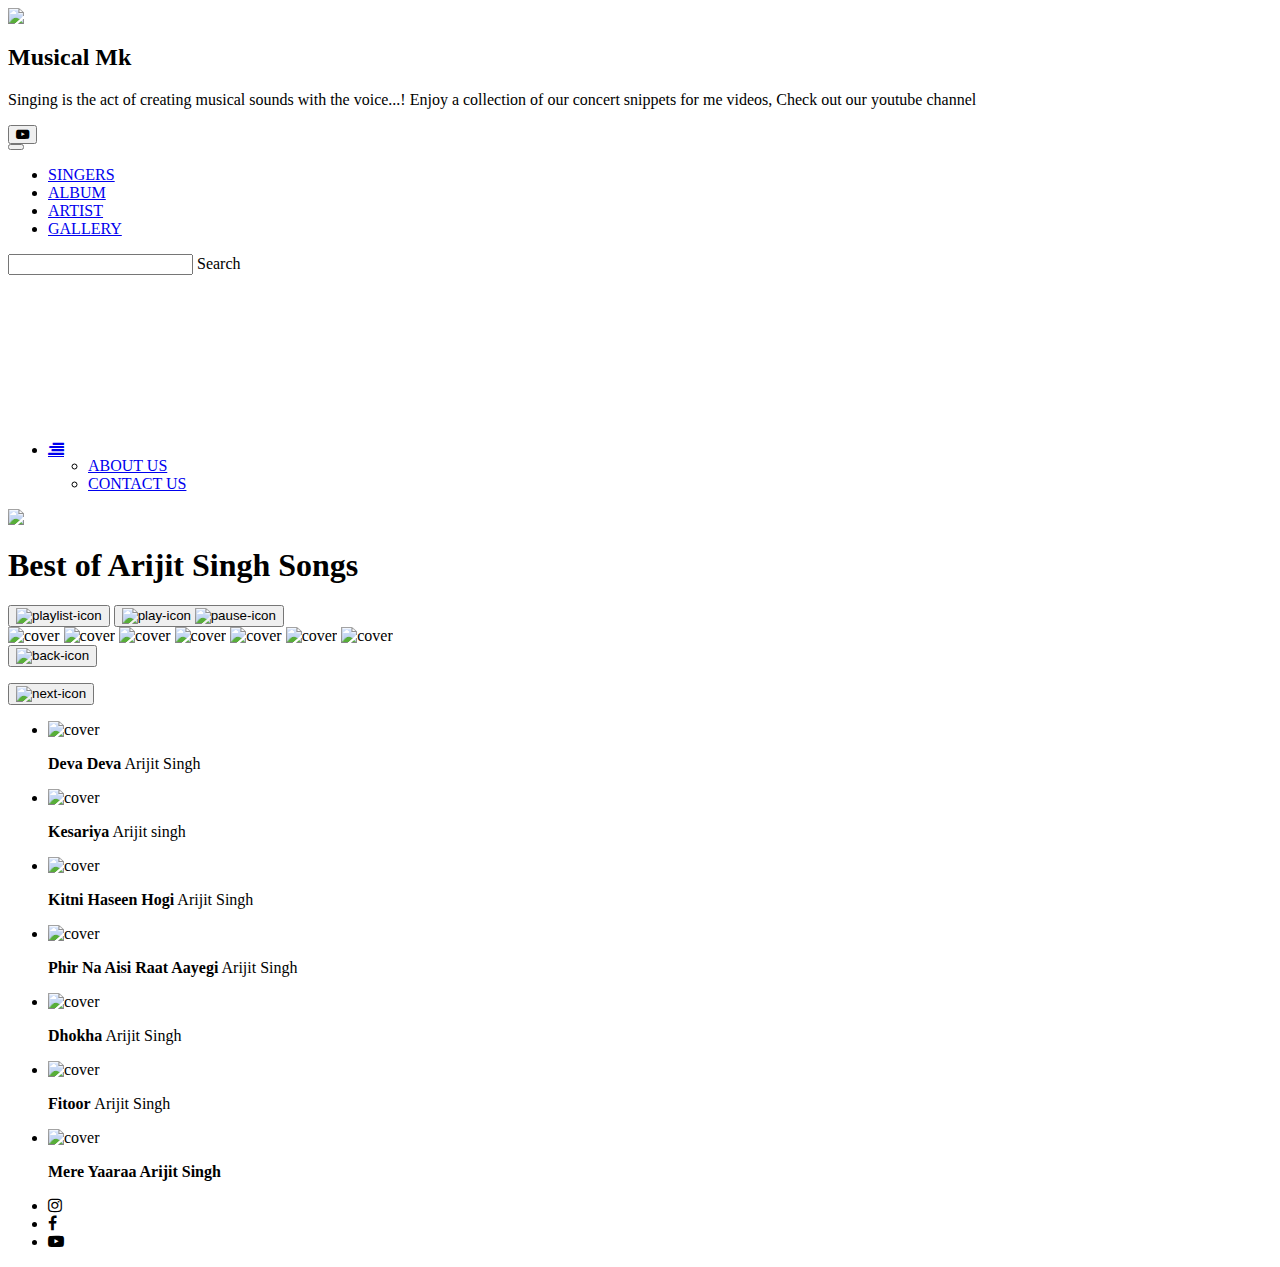
==== index.html @ b9d96738 "Add files via upload" ====
<html>
    <head>
        <title>Sing-Up</title>
    </head>

    <link href="https://cdn.jsdelivr.net/npm/bootstrap@5.0.2/dist/css/bootstrap.min.css" rel="stylesheet" integrity="sha384-EVSTQN3/azprG1Anm3QDgpJLIm9Nao0Yz1ztcQTwFspd3yD65VohhpuuCOmLASjC" crossorigin="anonymous" />
    <link rel="stylesheet" type="text/css" href="assets/css/style.css" />
    <link rel="stylesheet" href="https://cdnjs.cloudflare.com/ajax/libs/font-awesome/4.7.0/css/font-awesome.min.css" />

    <body class="loading_mode">


        <div id="loading" style="position: fixed; z-index: 999999;">
            <div id="loader" style="position: relative; background: #000;">

            
                <div class="loader">
                    <div class="bar1"></div>
                    <div class="bar2"></div>
                    <div class="bar3"></div>
                    <div class="bar4"></div>
                    <div class="bar5"></div>
                    <div class="bar6"></div>
                </div>
            </div>
        </div>

        <!-- navbar -->

        <div id="main-one">
            <div class="container-fluid">
                <div class="row">
                    <div id="left_side_banner">
                        <div class="row">
                            <div class="col-sm-12 col-md-12 col-lg-4 p-0">
                                <div id="logo">
                                
                                    <a href="Templates\aboutus.html"><img src="assets\media\logo3.png"></a>

                                    <h2>Musical Mk</h2>
                                    <p>Singing is the act of creating musical sounds with the voice...! Enjoy a collection of our concert snippets for me videos, Check out our youtube channel</p>
                                    <button type="button" id="socials" class="btn btn-warning"><i class="fa fa-youtube-play" aria-hidden="true"></i></button>
                                </div>
                            </div>

                            <div class="col-sm-12 col-md-12 col-lg-8 p-0">
                                <div class="right_bar">
                                    <nav class="navbar navbar-expand-lg navbar-light bg-light">
                                        <div class="container-fluid">
                                            <a class="navbar-brand" href="#"></a>
                                            <button
                                                class="navbar-toggler"
                                                type="button"
                                                data-bs-toggle="collapse"
                                                data-bs-target="#navbarSupportedContent"
                                                aria-controls="navbarSupportedContent"
                                                aria-expanded="false"
                                                aria-label="Toggle navigation"
                                            >
                                                <span class="navbar-toggler-icon"></span>
                                            </button>
                                            <div class="collapse navbar-collapse" id="navbarSupportedContent">
                                                <ul class="navbar-nav me-auto mb-2 mb-lg-0">
                                                    <li class="nav-item">
                                                        <a class="nav-link active" aria-current="page" href="#">SINGERS</a>
                                                    </li>
                                                    <li class="nav-item">
                                                        <a class="nav-link" href="#">ALBUM</a>
                                                    </li>
                                                    <li class="nav-item">
                                                        <a class="nav-link" href="#">ARTIST</a>
                                                    </li>
                                                       <li class="nav-item">
                                                        <a class="nav-link" href="..\Templates\gallery.html">GALLERY</a>
                                                    </li>
                                                </ul>

                                                <div id="Navbar_Search">
                                                    <svg style="display: none;">
                                                        <symbol id="magnify" viewBox="0 0 18 18" height="100%" width="100%">
                                                            <path
                                                                d="M12.5 11h-.8l-.3-.3c1-1.1 1.6-2.6 1.6-4.2C13 2.9 10.1 0          6.5 0S0 2.9 0 6.5 2.9 13 6.5 13c1.6 0 3.1-.6 4.2-1.6l.3.3v.8l5 5          1.5-1.5-5-5zm-6 0C4 11 2 9 2 6.5S4 2 6.5 2 11 4 11 6.5 9 11 6.5            11z"
                                                                fill="#fff"
                                                                fill-rule="evenodd"
                                                            />
                                                        </symbol>
                                                    </svg>

                                                    <div class="search-bar">
                                                        <input type="text" class="input" placeholder="&nbsp;" />
                                                        <span class="label">Search</span>
                                                        <span class="highlight"></span>
                                                        <div class="search-btn">
                                                            <svg class="icon icon-18">
                                                                <use xlink:href="#magnify"></use>
                                                            </svg>
                                                        </div>
                                                    </div>
                                                </div>

                                                <nav id="colorNav">
                                                    <ul>
                                                        <li class="green">
                                                            <a href="#" class="fa fa-align-right"></a>
                                                            <ul>
                                                                <li><a href="Templates\aboutus.html">ABOUT US</a></li>
                                                                <li><a href="Templates\contactus.html">CONTACT US</a></li>
                                                                <!--  <li><a href="#"></a></li> -->
                                                            </ul>
                                                        </li>
                                                    </ul>
                                                </nav>
                                            </div>
                                        </div>
                                    </nav>
                                </div>

                                <section class="sing_banner">
                                    <div class="container">
                                        <div class="row">
                                            <div class="banner_img_content">
                                                <div class="col-sm-12 col-lg-12 col-sm-6">
                                                    <div class="up_img">
                                                        <img src="assets\media\banner2.webp" />
                                                        <h1 id="singer_title">Best of Arijit Singh Songs</h1>
                                                    </div>
                                                </div>

                                                <div class="col-sm-12 col-lg-12 col-sm-6">
                                                    <div class="player">
                                                        <div class="player__header">
                                                            <div class="player__img player__img--absolute slider">
                                                                <button class="player__button player__button--absolute--nw playlist">
                                                                    <img src="http://physical-authority.surge.sh/imgs/icon/playlist.svg" alt="playlist-icon" />
                                                                </button>

                                                                <button class="player__button player__button--absolute--center play">
                                                                    <img src="http://physical-authority.surge.sh/imgs/icon/play.svg" alt="play-icon" />
                                                                    <img src="http://physical-authority.surge.sh/imgs/icon/pause.svg" alt="pause-icon" />
                                                                </button>

                                                                <div class="slider__content">
                                                                    <img class="img slider__img" src="https://www.pagalworld.pw/GpE34Kg9Gq/113639/150109-deva-deva-brahmastra-mp3-song-300.jpg" alt="cover" />
                                                                    <img class="img slider__img" src="https://img.wynk.in/unsafe/248x248/filters:no_upscale():format(webp)/http://s3-ap-south-1.amazonaws.com/wynk-music-cms/srch_sonymusic/music/A10301A0004860278F_20220717060457662/1658030708/srch_sonymusic_A10328E0010427685D.jpg" alt="cover" />
                                                                    <img class="img slider__img" src="https://www.pagalworld.pw/GpE34Kg9Gq/113664/149841-kitni-haseen-hogi-arijit-singh-mp3-song-300.jpg" alt="cover" />
                                                                    <img class="img slider__img" src="https://www.pagalworld.pw/GpE34Kg9Gq/113636/149819-phir-na-aisi-raat-aayegi-arijit-singh-mp3-song-300.jpg" alt="cover" />
                                                                    <img class="img slider__img" src="https://www.pagalworld.pw/GpE34Kg9Gq/113604/148774-dhokha-arijit-singh-mp3-song-300.jpg" alt="cover" />
                                                                    <img class="img slider__img" src="https://www.pagalworld.pw/GpE34Kg9Gq/113663/149901-fitoor-arijit-singh-mp3-song-300.jpg" alt="cover" />
                                                                    <img class="img slider__img" src="https://www.pagalworld.pw/GpE34Kg9Gq/113579/146243-mere-yaaraa-sooryavanshi-mp3-song-300.jpg" alt="cover" />
                                                                </div>
                                                            </div>

                                                            <div class="player__controls">
                                                                <button class="player__button back">
                                                                    <img class="img" src="http://physical-authority.surge.sh/imgs/icon/back.svg" alt="back-icon" />
                                                                </button>

                                                                <p class="player__context slider__context">
                                                                    <strong class="slider__name"></strong>
                                                                    <span class="player__title slider__title"></span>
                                                                </p>

                                                                <button class="player__button next">
                                                                    <img class="img" src="http://physical-authority.surge.sh/imgs/icon/next.svg" alt="next-icon" />
                                                                </button>

                                                                <div class="progres">
                                                                    <div class="progres__filled"></div>
                                                                </div>
                                                            </div>
                                                        </div>

                                                        <ul class="player__playlist list">
                                                            <li class="player__song">
                                                                <img class="player__img img" src="https://www.pagalworld.pw/GpE34Kg9Gq/113639/150109-deva-deva-brahmastra-mp3-song-300.jpg" alt="cover" />

                                                                <p class="player__context">
                                                                    <b class="player__song-name">Deva Deva</b>
                                                                    <span class="flex">
                                                                        <span class="player__title">Arijit Singh</span>
                                                                        <span class="player__song-time"></span>
                                                                    </span>
                                                                </p>

                                                                <audio class="audio" src="https://pwdown.com/113639/Deva Deva - Brahmastra.mp3"></audio>
                                                            </li>

                                                            <li class="player__song">
                                                                <img class="player__img img" src="https://img.wynk.in/unsafe/248x248/filters:no_upscale():format(webp)/http://s3-ap-south-1.amazonaws.com/wynk-music-cms/srch_sonymusic/music/A10301A0004860278F_20220717060457662/1658030708/srch_sonymusic_A10328E0010427685D.jpg" alt="cover" />

                                                                <p class="player__context">
                                                                    <b class="player__song-name">Kesariya</b>
                                                                    <span class="flex">
                                                                        <span class="player__title">Arijit singh</span>
                                                                        <span class="player__song-time"></span>
                                                                    </span>
                                                                </p>

                                                                <audio class="audio" src="https://pagalworld.com.se/files/download/id/6591"></audio>
                                                            </li>

                                                            <li class="player__song">
                                                                <img class="player__img img" src="https://www.pagalworld.pw/GpE34Kg9Gq/113664/149841-kitni-haseen-hogi-arijit-singh-mp3-song-300.jpg" alt="cover" />

                                                                <p class="player__context">
                                                                    <b class="player__song-name">Kitni Haseen Hogi</b>
                                                                    <span class="flex">
                                                                        <span class="player__title">Arijit Singh</span>
                                                                        <span class="player__song-time"></span>
                                                                    </span>
                                                                </p>

                                                                <audio class="audio" src="https://pwdown.com/113664/Kitni Haseen Hogi - Arijit Singh.mp3"></audio>
                                                            </li>

                                                            <li class="player__song">
                                                                <img class="player__img img" src="https://www.pagalworld.pw/GpE34Kg9Gq/113636/149819-phir-na-aisi-raat-aayegi-arijit-singh-mp3-song-300.jpg" alt="cover" />

                                                                <p class="player__context">
                                                                    <b class="player__song-name">Phir Na Aisi Raat Aayegi</b>
                                                                    <span class="flex">
                                                                        <span class="player__title">Arijit Singh</span>
                                                                        <span class="player__song-time"></span>
                                                                    </span>
                                                                </p>

                                                                <audio class="audio" src="https://pwdown.com/113636/Phir Na Aisi Raat Aayegi - Arijit Singh.mp3"></audio>
                                                            </li>

                                                            <li class="player__song">
                                                                <img class="player__img img" src="https://www.pagalworld.pw/GpE34Kg9Gq/113604/148774-dhokha-arijit-singh-mp3-song-300.jpg" alt="cover" />

                                                                <p class="player__context">
                                                                    <b class="player__song-name">Dhokha</b>
                                                                    <span class="flex">
                                                                        <span class="player__title">Arijit Singh</span>
                                                                        <span class="player__song-time"></span>
                                                                    </span>
                                                                </p>

                                                                <audio class="audio" src="https://pwdown.com/113604/Dhokha - Arijit Singh.mp3"></audio>
                                                            </li>

                                                            <li class="player__song">
                                                                <img class="player__img img" src="https://www.pagalworld.pw/GpE34Kg9Gq/113663/149901-fitoor-arijit-singh-mp3-song-300.jpg" alt="cover" />

                                                                <p class="player__context">
                                                                    <b class="player__song-name">Fitoor </b>
                                                                    <span class="flex">
                                                                        <span class="player__title">Arijit Singh</span>
                                                                        <span class="player__song-time"></span>
                                                                    </span>
                                                                </p>

                                                                <audio class="audio" src="https://pwdown.com/113663/Fitoor - Arijit Singh.mp3"></audio>
                                                            </li>

                                                            <li class="player__song">
                                                                <img class="player__img img" src="https://www.pagalworld.pw/GpE34Kg9Gq/113579/146243-mere-yaaraa-sooryavanshi-mp3-song-300.jpg" alt="cover" />

                                                                <p class="player__context">
                                                                    <b class="player__song-name">Mere Yaaraa <span class="uppercase"></span>
                                                                    <span class="flex">
                                                                        <span class="player__title">Arijit Singh</span>
                                                                        <span class="player__song-time"></span>
                                                                    </span>
                                                                </p>

                                                                <audio class="audio" src="http://physical-authority.surge.sh/music/7.mp3"></audio>
                                                            </li>
                                                        </ul>
                                                    </div>

                                                    <div class="social-line">
                                                        <ul>
                                                            <li>
                                                                <span id="banner_socials"><i class="fa fa-instagram" aria-hidden="true"></i></span>
                                                            </li>
                                                            <li>
                                                                <span id="banner_socials"><i class="fa fa-facebook" aria-hidden="true"></i></span>
                                                            </li>
                                                            <li>
                                                                <span id="banner_socials"><i class="fa fa-youtube-play" aria-hidden="true"></i></span>
                                                            </li>
                                                        </ul>
                                                    </div>
                                                </div>
                                            </div>
                                        </div>
                                    </div>
                                </section>
                            </div>
                        </div>
                    </div>
                </div>
            </div>
        </div>




        <div class="background">




        </div>












        <script src="https://cdn.jsdelivr.net/npm/@popperjs/core@2.9.2/dist/umd/popper.min.js" integrity="sha384-IQsoLXl5PILFhosVNubq5LC7Qb9DXgDA9i+tQ8Zj3iwWAwPtgFTxbJ8NT4GN1R8p" crossorigin="anonymous"></script>
        <script src="https://cdn.jsdelivr.net/npm/bootstrap@5.0.2/dist/js/bootstrap.min.js" integrity="sha384-cVKIPhGWiC2Al4u+LWgxfKTRIcfu0JTxR+EQDz/bgldoEyl4H0zUF0QKbrJ0EcQF" crossorigin="anonymous"></script>
        <script src="assets/js/Music.js"></script>
    </body>
</html>
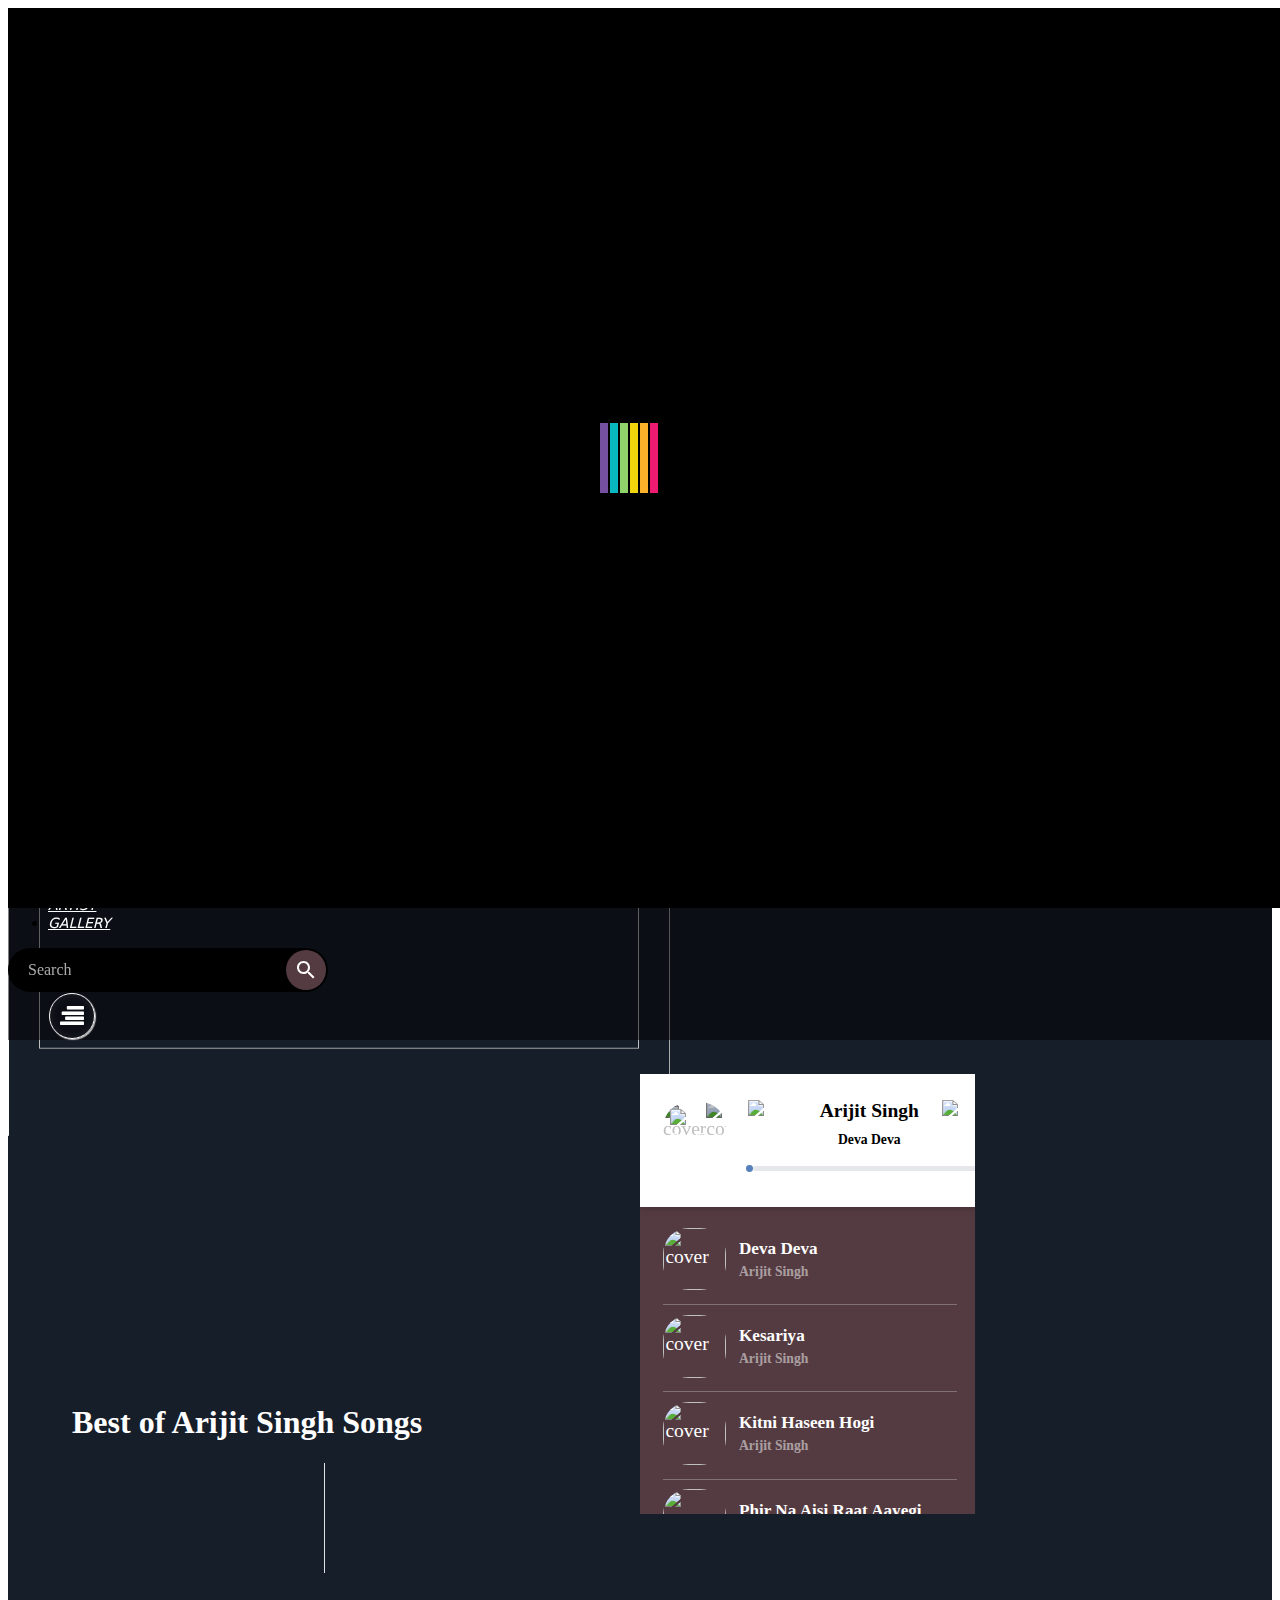
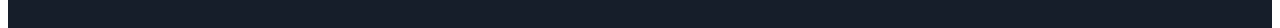
==== commit a9fa546d: "Add files via upload" ====
--- a/index.html
+++ b/index.html
@@ -35,7 +35,7 @@
                             <div class="col-sm-12 col-md-12 col-lg-4 p-0">
                                 <div id="logo">
                                 
-                                    <a href="Templates\aboutus.html"><img src="assets\media\logo3.png"></a>
+                                    <a href="Templates\aboutus.html"><img src="assets\media\Logo3.png"></a>
 
                                     <h2>Musical Mk</h2>
                                     <p>Singing is the act of creating musical sounds with the voice...! Enjoy a collection of our concert snippets for me videos, Check out our youtube channel</p>
--- a/assets/css/style.css
+++ b/assets/css/style.css
@@ -0,0 +1,1500 @@
+
+/* css */
+
+
+@font-face {
+   
+    font-family: "Mohit_font";
+    src: url("../media/Mohit_font.ttf");
+}
+
+
+#logo h1 {
+    text-align: left;
+    color: #fff;
+    font-family: Mohit_font;
+    font-size: 30px;
+    /* padding-left: 30px; */
+    text-align: center;
+}
+
+div#logo img {
+    width: 60px;
+    margin-left: 1rem;
+    margin-top: 40px;
+}
+
+#logo {
+    background-color: #543b41;
+    padding: 20px;
+    height: 790px;
+}
+
+#logo h2 {
+    color: #fff;
+    font-family: Mohit_font;
+    font-size: 70px;
+    left: 0%;
+    margin-top: -7rem;
+    /* text-align: center; */
+    position: relative;
+    top: 50%;
+    transform: translateY(-50%);
+    
+}
+
+#logo p {
+    color: #fff;
+    font-weight: 200;
+    font-family: cursive;
+    font-size: 15px;
+    top: 50%;
+    position: relative;
+    margin-top: -30px;
+    text-align: left;
+}
+
+
+.right_bar{
+    background-color: #161e2a;
+    height: 790px;
+}
+
+section.about_us p {
+    font-family: cursive;
+    font-size: 15px;
+
+}
+
+
+
+
+#main-one #socials {
+    background-color: #fff;
+    border-radius: 60px;
+    border: none;
+    width: 110px;
+    box-shadow: 0px 0px 10px 1px #fff;
+    border: 1px solid #795548;
+    position: relative;
+    /* font-size: 15px; */
+    font-weight: 700;
+    top: 50%;
+}
+
+
+button#socials i {
+    font-size: 36px;
+    color: crimson;
+    /* box-shadow: 0px 0px; */
+}
+#main-one #socials:hover{
+    color: red;
+
+
+}
+
+
+.banner_img_content{
+    position: relative;
+}
+.up_img img {
+    position: absolute;
+    top: 50%;
+    transform: translateY(-140%);
+    padding: 30px;
+    border: 1px outset #fff;
+    width: 600px;
+    padding-bottom: 87px;
+    border-bottom: none;
+}
+
+.btn-check:focus+.btn-warning, .btn-warning:focus,
+.btn-check:active+.btn-warning:focus,
+ .btn-check:checked+.btn-warning:focus,
+ .btn-warning.active:focus,
+  .btn-warning:active:focus, .show>.btn-warning.dropdown-toggle:focus{
+    box-shadow: none;
+}
+
+
+#main-one .navbar-expand-lg {
+   background: rgba(0, 0, 0, 0.5) !important;
+    /* color: #fff !important; */
+    top: 40px;
+    position: sticky;
+    z-index: 99999;
+}
+
+#main-one a.nav-link {
+    color: #ffffff !important;
+    font-size: 14px;
+    padding-right: 30px;
+    font-family: system-ui;
+    font-style: italic;
+}
+
+
+#main-one a.nav-link:hover{
+    color: #ffc107 !important;
+    transition: 0.7s;
+}
+
+div#Navbar_Search {
+    margin-right: auto;
+}
+
+/*search bar*/
+
+#Navbar_Search .search-bar {
+  height: 44px;
+  width: 300px;
+  border-radius: 40px;
+  display: flex;
+  align-items: center;
+  padding: 0 0 0 20px;
+  position: relative;
+  background: #000;
+}
+
+#Navbar_Search .input {
+  border: none;
+  height: 25px;
+  width: 150px;
+  color: #543b41;
+  font-size: 10px;
+  outline: none;
+  background: #0005;
+}
+
+#singer_title {
+    position: relative;
+    margin-top: -14rem;
+    color: #fff;
+    padding-left: 4rem;
+    font-family: 'Guru';
+    font-size: 32px;
+}
+#Navbar_Search .input:not(:placeholder-shown) + .label{
+
+  font-size: 9px;
+  top: 3px;
+  color: #543b41;
+}
+
+#Navbar_Search .input:focus ~ .label {
+  font-size: 10px;
+  top: 3px;
+  color: #fff;
+  transition: all 0.5s ease;
+}
+
+#Navbar_Search .label {
+  color: #aaaaaa;
+  position: absolute;
+  top: 13px;
+  pointer-events: none;
+  transition: all 0.5s ease;
+}
+
+#Navbar_Search .search-btn {
+    background: #543b41;
+    border-radius: 20px;
+    height: 40px;
+    min-width: 40px;
+    display: flex;
+    align-items: center;
+    box-shadow: 0 1px 3px rgb(0 0 0 / 12%), 0 1px 2px rgb(0 0 0 / 24%);
+    justify-content: center;
+    cursor: pointer;
+    right: 2px;
+    position: absolute;
+    transition: all 1s ease;
+}
+
+#Navbar_Search .icon {
+  display: inline-flex;
+}
+
+#Navbar_Search .icon-18 {
+  width: 18px;
+  height: 18px;
+}
+
+#Navbar_Search .highlight {
+  width: 0px;
+  height: 1px;
+  background: #fff;
+  position: absolute;
+  bottom: 8px;
+  transition: all 1s ease-in-out;
+}
+
+#Navbar_Search .input:focus ~ .highlight {
+  width: 150px;
+  transition: all 1s ease;
+}
+
+
+
+
+#colorNav > ul{
+    margin:0 auto;
+}
+
+#colorNav > ul > li{ /* will style only the top level li */
+    list-style: none;
+    box-shadow: 0 0 10px rgba(100, 100, 100, 0.2) inset,1px 1px 1px #CCC;
+    display: inline-block;
+    line-height: 1;
+    margin: 1px;
+    border-radius: 3px;
+    position:relative;
+}
+
+#colorNav > ul > li > a{
+    color:inherit;
+    text-decoration:none !important;
+    font-size:24px;
+    padding: 10px;
+}
+
+#colorNav li ul {
+    position: absolute;
+    list-style: none;
+    text-align: center;
+    width: 190px;
+    left: 50%;
+    margin-left: -170px;
+    top: 40px;
+    font: bold 12px 'Open Sans Condensed', sans-serif;
+    max-height: 0px;
+    overflow: hidden;
+    -webkit-transition: max-height 0.4s linear;
+    -moz-transition: max-height 0.4s linear;
+    transition: max-height 0.4s linear;
+}
+
+#colorNav li ul li{
+    background-color:#313131;
+}
+
+
+#colorNav li ul li a {
+    padding: 12px;
+    color: #ffffff !important;
+    text-decoration: none !important;
+    display: block;
+    background: #543b41;
+    font-size: 11px;
+    border-bottom: 1px solid #d3d3d329;
+}
+
+#colorNav li ul li a:hover{
+    background-color: #000;
+    transition: 0.6s;
+}
+
+#colorNav li ul li:nth-child(odd){ /* zebra stripes */
+    background-color:#363636;
+}
+
+#colorNav li ul li:hover{
+    background-color:#444;
+}
+
+#colorNav li ul li:first-child{
+    border-radius:3px 3px 0 0;
+    margin-top:25px;
+    position:relative;
+}
+
+#colorNav li ul li:first-child:before{ /* the pointer tip */
+    content:'';
+    position:absolute;
+    width:1px;
+    height:1px;
+    border:5px solid transparent;
+    border-bottom-color:#313131;
+    left:50%;
+    top:-10px;
+    margin-left:-5px;
+}
+
+#colorNav li ul li:last-child{
+    border-bottom-left-radius:3px;
+    border-bottom-right-radius:3px;
+}
+
+/* This will trigger the CSS */
+/* transition animation on hover */
+
+#colorNav li:hover ul{
+    max-height:200px;
+    /* Increase when adding more dropdown items */
+}
+
+
+/*----------------------------
+    Color Themes
+-----------------------------*/
+
+
+#colorNav li.green {
+    /* background-color: #795548; */
+    color: #ffffff;
+    border: 1px solid #fff;
+    border-radius: 50%;
+}
+
+#colorNav li.red{       background-color:#ea5080;color:#aa2a52;}
+#colorNav li.blue{      background-color:#53bfe2;color:#2884a2;}
+#colorNav li.yellow{    background-color:#f8c54d;color:#ab8426;}
+#colorNav li.purple{    background-color:#df6dc2;color:#9f3c85;}
+
+
+/*----------------------------
+    The Footer
+-----------------------------*/
+
+
+footer{
+    background-color: #111111;
+    bottom: 0;
+    box-shadow: 0 -1px 2px #111111;
+    height: 45px;
+    left: 0;
+    position: fixed;
+    width: 100%;
+    z-index: 100000;
+}
+
+footer h2{
+    color: #EEEEEE;
+    font-size: 14px;
+    font-weight: normal;
+    left: 50%;
+    margin-left: -400px;
+    padding: 13px 0 0;
+    position: absolute;
+    width: 540px;
+}
+
+footer h2 i{
+    font-style:normal;
+    color:#888;
+}
+
+footer a.tzine,a.tzine:visited{
+    color: #999999;
+    font-size: 12px;
+    left: 50%;
+    margin: 16px 0 0 110px;
+    position: absolute;
+    text-decoration: none;
+    top: 0;
+}
+
+footer a i{
+    color:#ccc;
+    font-style: normal;
+}
+
+footer a i b{
+    color:#c92020;
+    font-weight: normal;
+}
+
+#singer_title:after {
+    content: '';
+    position: absolute;
+    left: 25%;
+    margin-top: 3.7rem;
+    width: 0px;
+    height: 110px;
+    border-right: 1px solid #dee2e6;
+}
+
+
+#logo h1::after {
+    display: inline-block;
+    content: "";
+    border-top: 1px solid white;
+    width: 3rem;
+    margin: 0 1rem;
+    transform: translateY(-1rem);
+}
+
+#logo h1::before {
+    display: inline-block;
+    content: "";
+    border-top: 1px solid white;
+    width: 3rem;
+    margin: 0 1rem;
+    transform: translateY(-1rem);
+}
+/*music clip*/
+
+
+.list {
+
+    margin: 0 ;
+    padding: 0 ;
+    list-style-type: none ;
+
+}
+
+.flex {
+
+    display: flex ;
+    align-items: center ;
+    justify-content: space-between ;
+
+}
+
+.uppercase{
+  
+    text-transform: uppercase ;
+  
+}
+
+.player {
+    width: 17.15em;
+    display: flex;
+    overflow: hidden;
+    font-size: 1.22em;
+    left: 50%;
+    /* top: 22%; */
+    transform: translateY(50%);
+    flex-direction: column;
+    z-index: 9999 !important;
+    background-color: white;
+    height: var(--parent-height);
+    /* z-index: 99999999999 !important; */
+    position: absolute;
+    margin-top: -38rem;
+    background: #543b41;
+    color: #fff;
+    height: 440px;
+}
+
+.player__header {
+
+    z-index: 1 ;
+    gap: 0 .4em ;
+    width: 100% ;
+    display: flex;
+    height: 5.85em ;
+    flex-shrink: 0 ;
+    position: relative;
+    align-items: flex-start ;
+    border-radius: inherit ;
+    justify-content: flex-end ;
+    background-color: white  ;
+    padding: .95em 0.6em 0 1.2em ;
+    box-shadow: 0 2px 6px 1px #0000001f ;
+    transition: height var(--cubic-header), box-shadow var(--duration), padding var(--duration) ease-in-out ;
+
+}
+
+.player__header.open-header {
+
+    height: 100% ;
+    padding-left: 0 ;
+    padding-right: 0 ;
+    box-shadow: unset ;
+
+}
+
+.player__img {
+
+    width: 3.22em ;
+    height: 3.22em ;
+    border-radius: 1.32em ;
+
+}
+
+.player__img--absolute {
+  
+    top: 1.4em ;
+    left: 1.2em ;
+    position: absolute ;
+    
+}
+
+.slider {
+
+    flex-shrink: 0 ;
+    overflow: hidden ;
+    transition: width var(--cubic-header), height var(--cubic-header), top var(--cubic-header), left var(--cubic-header);
+    
+}
+
+.slider.open-slider{
+
+    top: 0 ;
+    left: 0 ;
+    width: 100% ;
+    height: 14.6em ;
+
+}
+
+.slider__content {
+
+    display: flex ;
+    height: 100% ;
+    will-change : transform ;
+    transition: transform var(--cubic-slider);
+
+}
+
+.slider__img {
+
+    filter: brightness(75%) ;
+
+}
+
+.slider__name, 
+.slider__title {
+  
+    overflow: hidden ;
+    white-space: nowrap ;
+    color: #000;
+
+}
+
+span.player__title.slider__title {
+    color: #000;
+}
+
+.text-wrap {
+
+    display: block ;
+    white-space: pre ;
+    width: fit-content ;
+    animation: text-wrap var(--duration-text-wrap) infinite ;
+
+}
+
+@keyframes text-wrap {
+
+    75%{
+      
+        transform: translate3d(-51.5%, 0, 0) ;
+      
+    }
+
+    100%{
+      
+        transform: translate3d(-51.5%, 0, 0) ;
+
+    }
+    
+}
+
+.player__button {
+
+    all: unset ;
+    z-index: 100 ;
+    width: 2.5em ;
+    height: 2.5em ;
+    cursor: pointer ;
+
+}
+
+.playlist {
+
+    transform: scale(0) ;
+    transition: transform calc(var(--duration) / 2) ;
+    
+}
+
+.slider.open-slider .playlist {
+
+    transform: scale(1) ;
+    transition: transform var(--cubic-play-list) ;
+
+
+}
+
+.player__button--absolute--nw {
+
+    top: 5.5% ;
+    left: 5.5% ;
+    position: absolute ;
+    
+}
+
+.player__button--absolute--center {
+    
+    top: 0 ;
+    left: 0 ;
+    right: 0 ;
+    bottom: 0 ;
+    margin: auto ;
+    position: absolute ;
+
+}
+
+img[alt ="pause-icon"] {
+
+    display: none ;
+    
+}
+
+.player__controls {
+
+    width: 77% ;
+    gap: .5em 0 ;
+    display: flex ;
+    flex-wrap: wrap ;
+    align-items: center ;
+    will-change: contents ;
+    align-content: center ;
+    justify-content: center ;
+    transition: transform var(--cubic-header) , width var(--cubic-header) ;
+
+}
+
+.player__controls.move {
+
+    width: 88% ;
+    transform: translate3d(-1.1em , calc(var(--parent-height) - 153%) , 0) ;
+    
+}
+
+.player__context {
+
+    margin: 0 ;
+    width: 100% ;
+    display: flex ;
+    line-height: 1.8 ;
+    flex-direction: column ;
+    justify-content: center ;
+    text-transform: capitalize ;
+
+}
+
+.slider__context {
+
+    width: 56.28% ;
+    cursor: pointer ;
+    text-align: center ;
+    padding-bottom: .2em ;
+    will-change: contents ;
+    transition: width var(--cubic-header) ;
+    animation: calc(var(--duration) / 2) var(--cubic-slider-context) ;
+
+}
+
+@keyframes opacity {
+   
+
+    0% {
+
+        opacity: 0 ;
+
+    }
+
+    90%{
+
+        opacity: 1 ;
+
+    }
+
+}
+
+.player__controls.move .slider__context{
+    
+    width: 49.48% ;
+
+}
+
+.player__title {
+
+    font-size: .7em ;
+    font-weight: bold ;
+    color: #ffffff86;
+
+}
+
+.progres {
+
+    width: 90% ;
+    height: .25em ;
+    cursor: pointer ;
+    border-radius: 1em ;
+    touch-action : none ;
+    background-color: #e5e7ea ;
+    transition: width var(--cubic-header) ;
+
+}
+
+.player__controls.move .progres{
+
+    width: 98% ;
+    
+}
+
+.progres__filled {
+
+    width: 0% ;
+    height: 100% ;
+    display: flex ;
+    position: relative ;
+    align-items: center ;
+    border-radius: inherit ;
+    background-color: #78adfe ;
+    
+}
+
+.progres__filled::before {
+
+    right: 0 ;
+    width: .35em ;
+    content: " " ;
+    height: .35em ;
+    border-radius: 50% ;
+    position: absolute ;
+    background-color: #5781bd ;
+    
+}
+
+.player__playlist {
+
+    height: 100% ;
+    overflow: auto ;   
+    padding: 1.05em .9em 0 1.2em ; 
+
+}
+
+.player__playlist::-webkit-scrollbar {
+    
+    width: 0 ;
+
+}
+
+.player__song {
+
+/*     gap: 0 .65em ; */
+    display: flex ;
+    cursor: pointer ;
+    margin-bottom: .5em ;
+    padding-bottom: .7em ;
+    border-bottom: .1em solid #d8d8d859 ;
+
+}
+
+.player__song .player__context {
+
+    line-height: 1.5 ;
+    margin-left: .65em ;
+
+}
+
+.player__song-name {
+
+    font-size: .88em ;
+
+}
+
+.player__song-time {
+
+    font-size: .65em ;
+    font-weight: bold ;
+    color: #daaa2a;
+    height: fit-content ;
+    align-self: flex-end ;
+
+}
+
+.audio {
+
+    display: none !important ;
+
+}
+
+span#banner_socials i {
+    font-size: 14px;
+    padding-right: 9px;
+    padding-top: 8px;
+    border-radius: 8px;
+    border: 1px solid #000;
+    width: 32px;
+    box-shadow: 1px 1px 10px #fff;
+    height: 32px;
+    transform: rotateZ(45deg);
+    margin-top: 15px;
+    background-color: #000;
+}
+
+span#banner_socials i:hover{
+ background-color: #fff;
+ color: #000;
+   
+}
+
+
+
+.social-line::after {
+    content: '';
+    position: absolute;
+    left: 95%;
+    margin-top: -15rem;
+    width: 0px;
+    height: 85px;
+    float: right;
+    border-right: 1px solid #dee2e6;
+}
+
+.social-line ul li {
+    color: #fff;
+    list-style: none;
+    text-align: right;
+    cursor: pointer;
+}
+
+.social-line {
+    top: 0;
+    position: fixed;
+    margin-top: 10rem;
+    z-index: 99;
+    left: 0;
+}
+
+#banner_socials {
+    left: 47%;
+    position: relative;
+}
+
+
+
+.loader {
+  margin: 0 auto;
+  width: 100px;
+  height: 70px;
+  text-align: center;
+  font-size: 10px;
+  position: absolute;
+  top: 50%;
+  left: 50%;
+  -webkit-transform: translateY(-50%) translateX(-50%);
+  }
+  .loader div {
+    height: 100%;
+    width: 8px;
+    display: inline-block;
+    float: left;
+    margin-left: 2px;
+    -webkit-animation: delay 0.8s infinite ease-in-out;
+    animation: delay 0.8s infinite ease-in-out;
+  }
+  
+  .loader .bar1{
+    background-color: #754fa0 ;
+  }
+  .loader .bar2{
+    background-color: #09b7bf;
+    -webkit-animation-delay: -0.7s;
+    animation-delay: -0.7s;
+  }
+  .loader .bar3{
+    background-color: #90d36b;
+    -webkit-animation-delay: -0.6s;
+    animation-delay: -0.6s;
+  }
+  .loader .bar4{
+    background-color: #f2d40d;
+    -webkit-animation-delay: -0.5s;
+    animation-delay: -0.5s;
+  }
+  .bar5{
+    background-color: #fcb12b;
+    -webkit-animation-delay: -0.4s;
+    animation-delay: -0.4s;
+  }
+  .loader .bar6{
+    background-color: #ed1b72;
+    -webkit-animation-delay: -0.3s;
+    animation-delay: -0.3s;
+  }
+
+
+
+@-webkit-keyframes delay {
+  0%, 40%, 100% { -webkit-transform: scaleY(0.05) }  
+  20% { -webkit-transform: scaleY(1.0) }
+}
+
+@keyframes delay {
+  0%, 40%, 100% { 
+    transform: scaleY(0.05);
+    -webkit-transform: scaleY(0.05);
+  }  20% { 
+    transform: scaleY(1.0);
+    -webkit-transform: scaleY(1.0);
+  }
+}
+
+#loader {
+    width: 100vw;
+    z-index: 999999;
+    height: 100vh;
+    background-color: #ffff;
+    transition: 0.5s;
+    overflow: hidden;
+}
+
+
+#main-one .navbar-brand img {
+    width: 50px;
+}
+
+
+
+/*about us*//*about us*//*about us*//*about us*//*about us*//*about us*//*about us*//*about us*/
+
+section.about_us .inner_img img {
+    /* height: 10px; */
+    width: 300px;
+    position: absolute;
+    top: 30%;
+}
+
+
+/*span.collage1,.collage2,.collage3{
+    position: absolute;
+}*/
+
+
+
+section.about_us {
+    background: #0005;
+    padding: 45px;
+    top: 50%;
+  /*  margin-top: 16rem;*/
+    position: absolute;
+    color: #fff;
+}
+
+p#diffrent {
+    font-family: Mohit_font;
+    font-size: 33px;
+    color: #ffc107;
+}
+
+section.about_us h1 {
+    font-family: 'Mohit_font';
+}
+
+
+section.about_us span i {
+    color: #ffc107;
+    margin: 0px 10px 0px -29px;
+}
+
+
+/*gallery*/
+
+.img_card_gallery form {
+    text-align: center;
+    position: absolute;
+    margin-top: 16rem;
+    top: 0;
+    left: 45%;
+    z-index: 99;
+}
+
+.img_card_gallery input[type="radio"] {
+  display: none;
+}
+
+.img_card_gallery input[type="radio"]:checked ~ label {
+  transform: skew(20deg) rotate(20deg);
+}
+
+.img_card_gallery input[type="radio"]:checked + label {
+  margin: 0 50px;
+  transform: none;
+}
+
+.img_card_gallery label {
+  position: realtive;
+  margin: 0 -35px;
+  display: inline-block;
+  width: 150px;
+  height: 200px;
+  line-height: 200px;
+  color: #ddd;
+  font-size: 2em;
+  border-radius: 5px;
+  box-shadow: 0 10px 6px -6px #777;
+  transform: skew(-20deg) rotate(-20deg);
+  transition: .3s;
+}
+
+.img_card_gallery label:nth-of-type(1) {
+  background: #1abc9c;
+}
+
+.img_card_gallery label:nth-of-type(2) {
+  background: #3498db;
+}
+
+.img_card_gallery label:nth-of-type(3) {
+  background: #e67e22;
+}
+
+.img_card_gallery label:nth-of-type(4) {
+  background: #9b59b6;
+}
+
+.img_card_gallery label:nth-of-type(5) {
+  background: #f1c40f;
+}
+
+
+.overlay{
+    width: inherit;
+    position: absolute;
+    background: #0008;
+    height: 100vh;
+    z-index: 99;
+}
+
+
+.img_card_gallery img {
+    width: 100%;
+    height: 100%;
+    margin: 0px;
+    padding: 0px;
+    border: 2px solid #fff;
+    cursor: pointer;
+}
+
+
+.music_notes img {
+    width: 80px;
+    position: absolute;
+    filter: invert(1);
+    margin: 73px;
+    z-index: 999;
+    /* height: 100vh; */
+}
+
+.img_card_gallery #top-to{
+    margin-top: 32rem;
+}
+
+/*media query*/
+
+
+@media (max-width: 992px){
+section.about_us {
+    margin-top: -24rem;
+    top: auto;
+}
+
+
+.img_card_gallery form{
+     margin-top: -32rem;
+    top: auto;
+    left: auto;
+}
+
+.img_card_gallery #top-to{
+    margin-top: -16rem;
+    top: auto;
+    left: auto;
+}
+
+/*.right_bar{
+    height: 100vh !important;
+}*/
+
+.overlay{
+    height: 100vh;
+}
+
+}
+
+
+
+
+@media (max-width: 567px){
+.img_card_gallery #top-to {
+    margin-top: -19rem;
+    top: auto;
+    left: auto;
+}
+
+.img_card_gallery form {
+    left: auto;
+    margin-top: 63rem;
+}
+
+
+.overlay {
+    height: 45vh !important;
+}
+.right_bar {
+    height: 45vh !important;
+}
+}
+
+/*@media (min-width: 400px){
+.img_card_gallery #top-to {
+    margin-top: -37rem;
+    top: auto;
+    left: auto;
+}
+
+.img_card_gallery form {
+    left: auto;
+    margin-top: -20rem;
+}
+
+
+.overlay {
+    height: 45vh !important;
+}
+.right_bar {
+    height: 45vh !important;
+}
+}*/
+
+
+/*contact us*/
+
+
+
+
+
+#contact {
+  width: 100%;
+  height: 100%;
+}
+
+.section-header {
+    text-align: center;
+    margin: 0 auto;
+    justify-content: center;
+    padding: 40px 0;
+   font-family: 'Mohit_font';
+    color: #fff;
+    text-transform: uppercase;
+    letter-spacing: 6px;
+    position: absolute;
+    top: 0;
+    margin-top: 9rem;
+    text-align: center;
+    z-index: 99;
+   
+}
+.contact-wrapper {
+    display: flex;
+    flex-direction: row;
+    justify-content: space-between;
+    margin: 0 auto;
+    padding: 20px;
+    position: absolute;
+    max-width: 840px;
+    top: 0;
+    margin-top: 15rem;
+    z-index: 999;
+}
+
+/* Left contact page */
+.form-horizontal {
+  /*float: left;*/
+  max-width: 400px;
+  font-family: 'Lato';
+  font-weight: 400;
+}
+
+.form-control, 
+textarea {
+  max-width: 400px;
+  background-color: #0005;
+  color: #fff;
+  letter-spacing: 1px;
+  margin-bottom: 20px;
+  border: 2px outset;
+}
+
+.send-button {
+    margin-top: 15px;
+    padding-bottom: 18px;
+    height: 55px;
+    width: 400px;
+    border: none;
+    color: #fff;
+    background: #000000;
+    overflow: hidden;
+    transition: all .2s ease-in-out;
+}
+.send-button:hover{
+    background: #fff;
+    color: #000;
+  
+}
+
+form#contact-form ::placeholder {
+    color: #ffff;
+    text-shadow: 0px 1px 0px;
+    font-size: 15px;
+    padding-left: 10px;
+}
+
+.alt-send-button {
+  width: 400px;
+  height: 34px;
+  transition: all .2s ease-in-out;
+}
+
+.send-text {
+  display: block;
+  margin-top: 10px;
+  font: 700 12px 'Lato', sans-serif;
+  letter-spacing: 2px;
+}
+
+.alt-send-button:hover {
+  transform: translate3d(0px, -29px, 0px);
+}
+
+/* Begin Right Contact Page */
+.direct-contact-container {
+  max-width: 400px;
+}
+
+/* Location, Phone, Email Section */
+.contact-list {
+  list-style-type: none;
+  padding-right: 20px;
+}
+
+.list-item {
+    line-height: 4;
+    color: #ffc107;
+}
+
+.contact-text {
+  letter-spacing: 1.9px;
+  color: #bbb;
+}
+
+.place {
+  margin-left: 62px;
+  font-family: fantasy;
+  color: #fff;
+  font-size: 20px;
+}
+
+.phone {
+  margin-left: 56px;
+}
+
+.gmail {
+  margin-left: 53px;
+}
+
+.contact-text a {
+  color: #fff;
+  text-decoration: none;
+  transition-duration: 0.2s;
+  font-family: fantasy;
+  font-size: 20px;
+}
+
+.contact-text a:hover {
+  color: #fff;
+  text-decoration: none;
+}
+
+
+/* Social Media Icons */
+.social-media-list {
+  position: relative;
+  font-size: 22px;
+  text-align: center;
+  width: 100%;
+  margin: 0 auto;
+  padding: 0;
+}
+
+.social-media-list li a {
+  color: #000;
+  padding: 20px;
+}
+
+.social-media-list li {
+    position: relative;
+    display: inline-block;
+    height: 60px;
+    width: 60px;
+    margin: 10px 3px;
+    line-height: 60px;
+    border-radius: 50%;
+    color: #000;
+    background-color: #ffc107;
+    cursor: pointer;
+    transition: all .2s ease-in-out;
+}
+
+
+.form-control:focus {
+    box-shadow: none !important;
+    outline: none !important;
+    border: none !important;
+}
+.social-media-list li:after {
+  content: '';
+  position: absolute;
+  top: 0;
+  left: 0;
+  width: 60px;
+  height: 60px;
+  line-height: 60px;
+  border-radius: 50%;
+  opacity: 0;
+  box-shadow: 0 0 0 1px #fff;
+  transition: all .2s ease-in-out;
+}
+
+.social-media-list li:hover {
+  background-color: #fff; 
+}
+
+.social-media-list li:hover:after {
+  opacity: 1;  
+  transform: scale(1.12);
+  transition-timing-function: cubic-bezier(0.37,0.74,0.15,1.65);
+}
+
+.social-media-list li:hover a {
+  color: #000;
+}
+
+.copyright {
+  color: #fff;
+  letter-spacing: 1px;
+  text-align: center;
+}
+
+hr {
+  border-color: rgba(255,255,255,.6);
+}
+
+/* Begin Media Queries*/
+@media screen and (max-width: 850px) {
+  .contact-wrapper {
+    display: flex;
+    flex-direction: column;
+  }
+  .direct-contact-container, .form-horizontal {
+    margin: 0 auto;
+  }  
+  
+  .direct-contact-container {
+    margin-top: 60px;
+    max-width: 300px;
+  }    
+  .social-media-list li {
+    height: 60px;
+    width: 60px;
+    line-height: 60px;
+  }
+  .social-media-list li:after {
+    width: 60px;
+    height: 60px;
+    line-height: 60px;
+  }
+}
+
+@media screen and (max-width: 569px) {
+
+  .direct-contact-container, .form-wrapper {
+    float: none;
+    margin: 0 auto;
+  }  
+  .form-control, textarea {
+    
+    margin: 0 auto;
+  }
+ 
+  
+  .name, .email, textarea {
+    width: 280px;
+  } 
+  
+  .direct-contact-container {
+    margin-top: 60px;
+    max-width: 280px;
+  }  
+  .social-media-list {
+    left: 0;
+  }
+  .social-media-list li {
+    height: 55px;
+    width: 55px;
+    line-height: 55px;
+    font-size: 2rem;
+  }
+  .social-media-list li:after {
+    width: 55px;
+    height: 55px;
+    line-height: 55px;
+  }
+  
+}
+
+@media screen and (max-width: 410px) {
+  .send-button {
+    width: 99%;
+  }
+}
+
+
+@media screen and (max-width: 1200px) {
+.contact-wrapper {
+    display: block;
+}
+
+.gmail,.phone,.place {
+    margin-left: 10px;
+}
+
+.contact-text a {
+    font-size: 15px;
+}
+
+}
+
+
+@media screen and (min-device-width: 992px) and (max-device-width: 1170px){
+
+
+.right_bar{
+    width: fit-content;
+}
+
+
+}
+
+@media (max-width: 992px){
+#main-one #socials {
+    display: block;
+    margin-left: auto;
+    margin-right: auto;
+}
+
+
+#logo h2{
+    text-align: center;
+}
+
+#logo p{
+    text-align: center;
+}
+}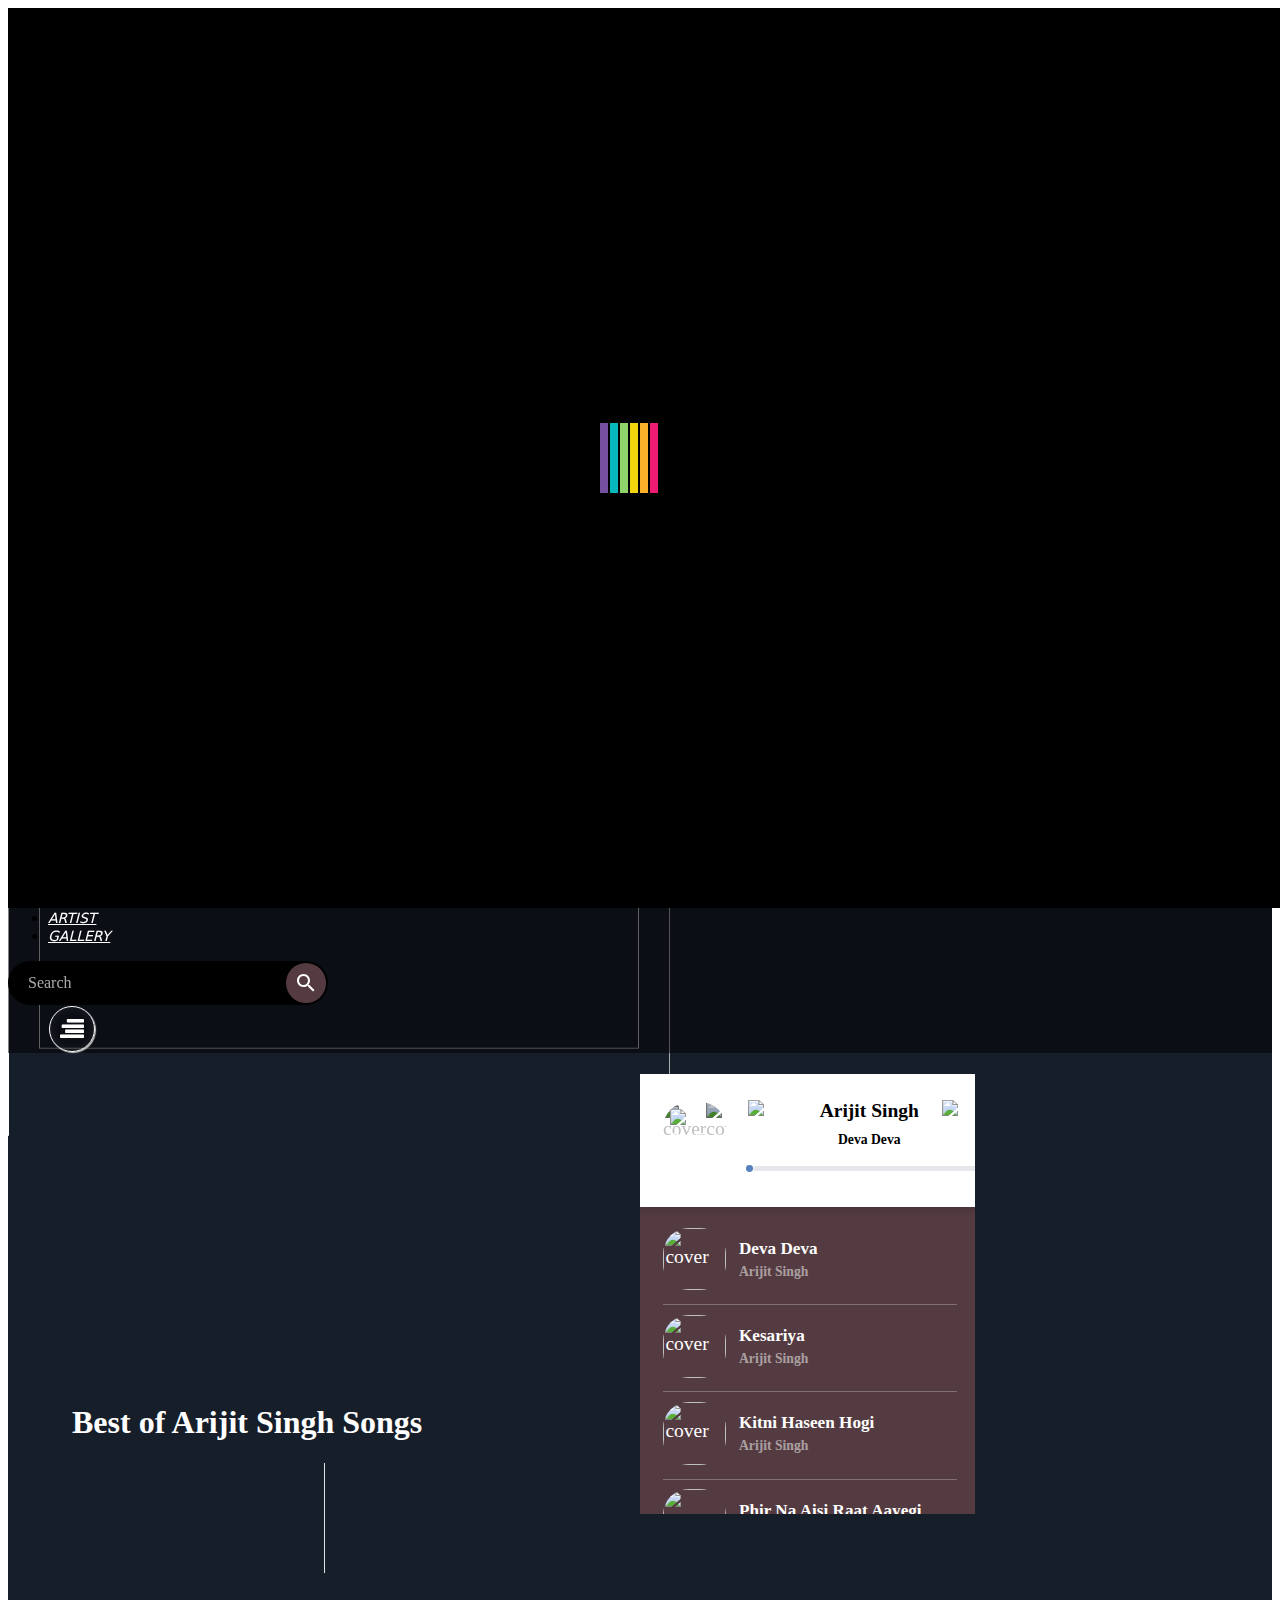
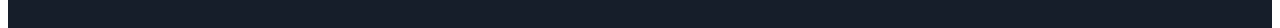
==== commit fbe851ce: "Add files via upload" ====
--- a/index.html
+++ b/index.html
@@ -57,7 +57,7 @@
                                                 aria-expanded="false"
                                                 aria-label="Toggle navigation"
                                             >
-                                                <span class="navbar-toggler-icon"></span>
+                                                <span class="navbar-toggler-icon"><i class="fa fa-align-justify" aria-hidden="true"></i></span>
                                             </button>
                                             <div class="collapse navbar-collapse" id="navbarSupportedContent">
                                                 <ul class="navbar-nav me-auto mb-2 mb-lg-0">
--- a/assets/css/style.css
+++ b/assets/css/style.css
@@ -71,11 +71,11 @@
 
 #main-one #socials {
     background-color: #fff;
-    border-radius: 60px;
+    border-radius: 6px;
     border: none;
     width: 110px;
     box-shadow: 0px 0px 10px 1px #fff;
-    border: 1px solid #795548;
+    /* border: 1px solid #795548; */
     position: relative;
     /* font-size: 15px; */
     font-weight: 700;
@@ -1487,14 +1487,41 @@
     display: block;
     margin-left: auto;
     margin-right: auto;
+    width: 30%;
 }
 
 
 #logo h2{
     text-align: center;
+    font-size: 115px;
 }
 
 #logo p{
     text-align: center;
+    font-size: 30px;
+
+}
+
+button#socials i {
+    font-size: 80px;
+    color: crimson;
+}
+
+span#banner_socials i {
+    font-size: 30px;
+    padding-right: 15px;
+    width: 60px;
+    padding-top: 14px;
+    height: 60px;
+}
+.social-line::after {
+    left: 96%;
+    margin-top: -19rem;
+    height: 67px;
+   
+}
+
+.social-line {
+    left: -24px;
 }
 }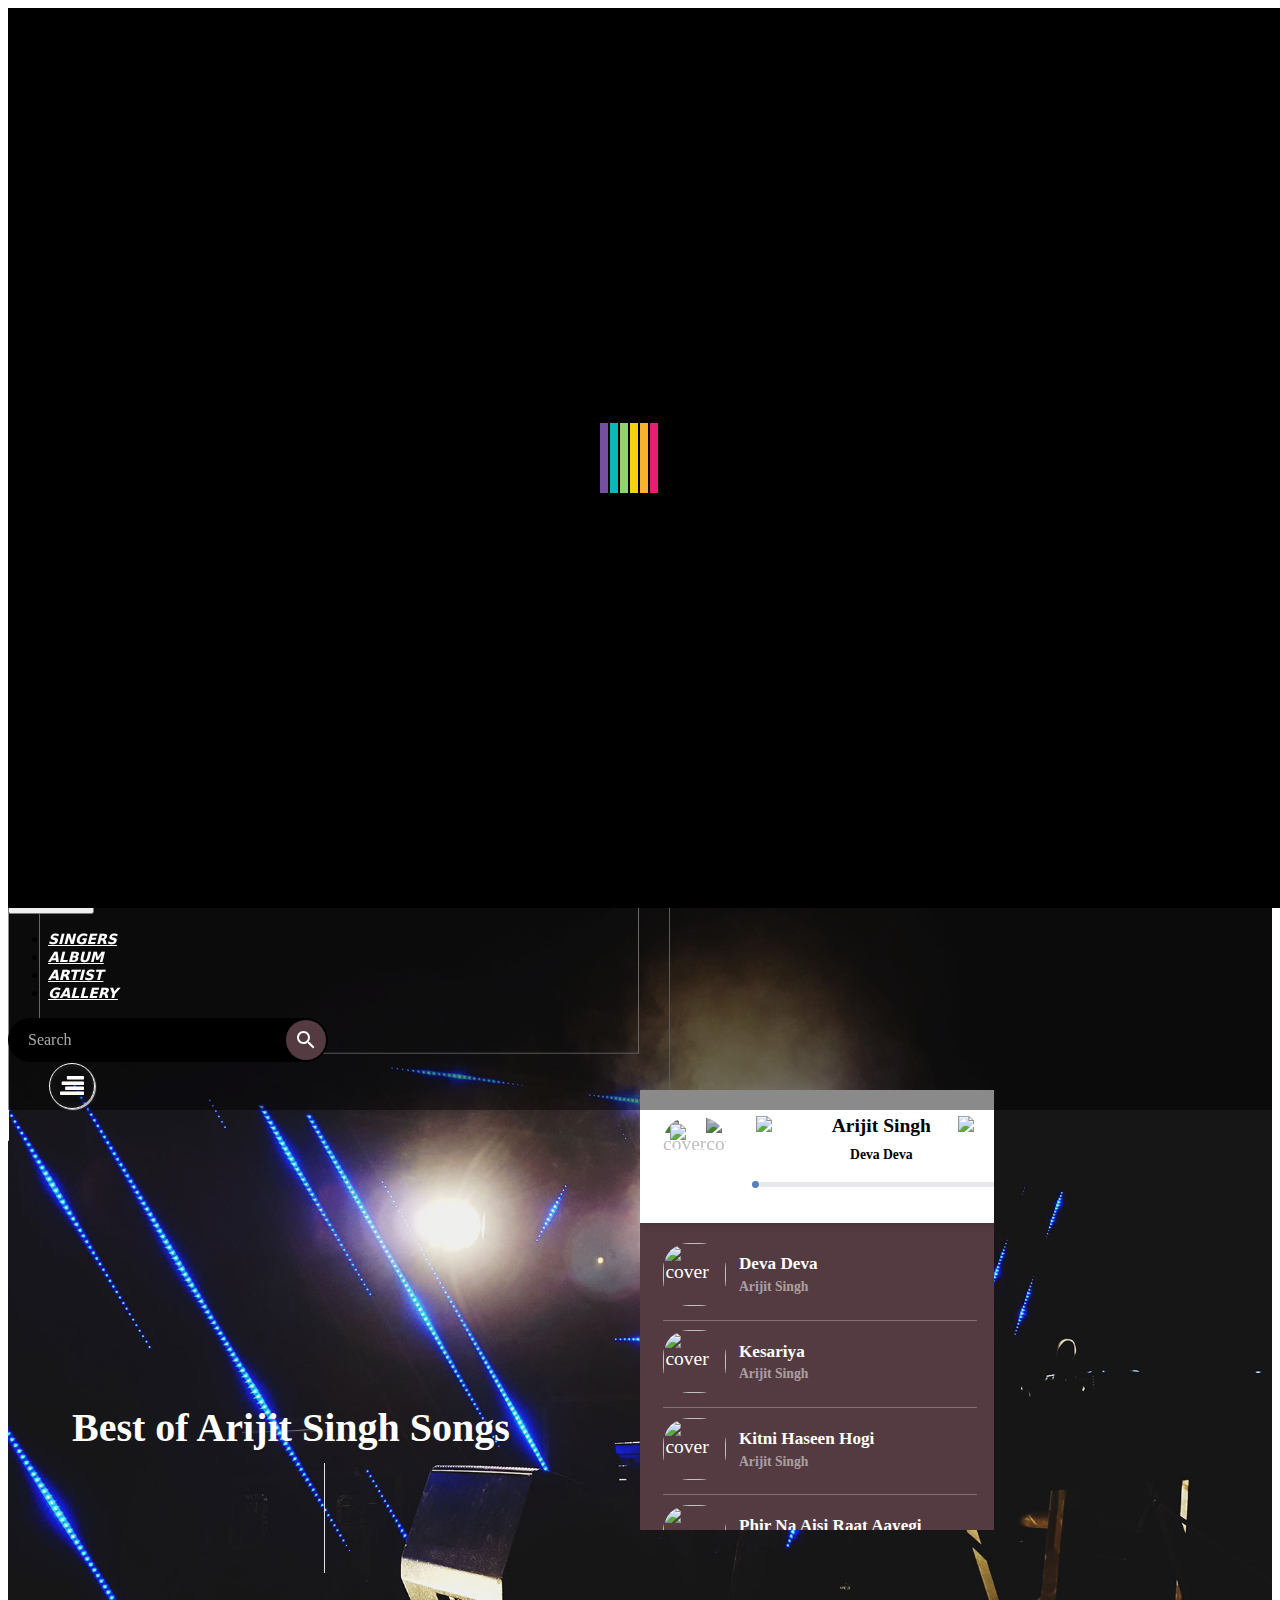
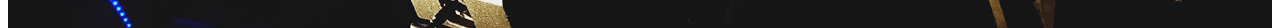
==== commit 76ddbbd8: "Add files via upload" ====
--- a/index.html
+++ b/index.html
@@ -6,7 +6,7 @@
     <link href="https://cdn.jsdelivr.net/npm/bootstrap@5.0.2/dist/css/bootstrap.min.css" rel="stylesheet" integrity="sha384-EVSTQN3/azprG1Anm3QDgpJLIm9Nao0Yz1ztcQTwFspd3yD65VohhpuuCOmLASjC" crossorigin="anonymous" />
     <link rel="stylesheet" type="text/css" href="assets/css/style.css" />
     <link rel="stylesheet" href="https://cdnjs.cloudflare.com/ajax/libs/font-awesome/4.7.0/css/font-awesome.min.css" />
-
+     <link rel="icon" type="image/x-icon" href="../Mk-Sing/assets/media/icon.png">
     <body class="loading_mode">
 
 
@@ -35,11 +35,11 @@
                             <div class="col-sm-12 col-md-12 col-lg-4 p-0">
                                 <div id="logo">
                                 
-                                    <a href="Templates\aboutus.html"><img src="assets\media\Logo3.png"></a>
+                                    <a href="index.html"><img src="assets\media\Logo3.png"></a>
 
                                     <h2>Musical Mk</h2>
                                     <p>Singing is the act of creating musical sounds with the voice...! Enjoy a collection of our concert snippets for me videos, Check out our youtube channel</p>
-                                    <button type="button" id="socials" class="btn btn-warning"><i class="fa fa-youtube-play" aria-hidden="true"></i></button>
+                                   <a href="https://www.youtube.com/channel/UCGC3iir2VvHp7QquziBEnbw"> <button type="button" id="socials" class="btn btn-warning"><i class="fa fa-youtube-play" aria-hidden="true"></i></button></a>
                                 </div>
                             </div>
 
@@ -71,7 +71,7 @@
                                                         <a class="nav-link" href="#">ARTIST</a>
                                                     </li>
                                                        <li class="nav-item">
-                                                        <a class="nav-link" href="..\Templates\gallery.html">GALLERY</a>
+                                                        <a class="nav-link" href="./Templates/gallery.html">GALLERY</a>
                                                     </li>
                                                 </ul>
 
@@ -274,13 +274,14 @@
                                                     <div class="social-line">
                                                         <ul>
                                                             <li>
-                                                                <span id="banner_socials"><i class="fa fa-instagram" aria-hidden="true"></i></span>
+                                                                <a href="https://instagram.com/i_m_mohit______?igshid=YmMyMTA2M2Y="><span id="banner_socials"><i class="fa fa-instagram" aria-hidden="true"></i></span>
+                                                                </a>
                                                             </li>
                                                             <li>
                                                                 <span id="banner_socials"><i class="fa fa-facebook" aria-hidden="true"></i></span>
                                                             </li>
                                                             <li>
-                                                                <span id="banner_socials"><i class="fa fa-youtube-play" aria-hidden="true"></i></span>
+                                                                <a href="https://www.youtube.com/channel/UCGC3iir2VvHp7QquziBEnbw"><span id="banner_socials"><i class="fa fa-youtube-play" aria-hidden="true"></i></span></a>
                                                             </li>
                                                         </ul>
                                                     </div>
--- a/assets/css/style.css
+++ b/assets/css/style.css
@@ -1,7 +1,9 @@
 
 /* css */
 
-
+/*body.loading_mode {
+    background: #161e2a;
+}*/
 @font-face {
    
     font-family: "Mohit_font";
@@ -28,6 +30,7 @@
     background-color: #543b41;
     padding: 20px;
     height: 790px;
+   /* margin-left: -52px;*/
 }
 
 #logo h2 {
@@ -56,7 +59,8 @@
 
 
 .right_bar{
-    background-color: #161e2a;
+    background-image: url('../media/24.jpg');
+    background-size: cover;
     height: 790px;
 }
 
@@ -119,21 +123,20 @@
 
 
 #main-one .navbar-expand-lg {
-   background: rgba(0, 0, 0, 0.5) !important;
+    background: rgb(0 0 0 / 46%) !important;
     /* color: #fff !important; */
     top: 40px;
     position: sticky;
     z-index: 99999;
 }
-
 #main-one a.nav-link {
-    color: #ffffff !important;
+    color: #fff !important;
     font-size: 14px;
     padding-right: 30px;
     font-family: system-ui;
     font-style: italic;
-}
-
+    font-weight: 700;
+}
 
 #main-one a.nav-link:hover{
     color: #ffc107 !important;
@@ -172,8 +175,8 @@
     margin-top: -14rem;
     color: #fff;
     padding-left: 4rem;
-    font-family: 'Guru';
-    font-size: 32px;
+   font-family: 'Mohit_font';
+    font-size: 40px;
 }
 #Navbar_Search .input:not(:placeholder-shown) + .label{
 
@@ -459,7 +462,7 @@
 }
 
 .player {
-    width: 17.15em;
+    width: 18.15em;
     display: flex;
     overflow: hidden;
     font-size: 1.22em;
@@ -826,6 +829,7 @@
     transform: rotateZ(45deg);
     margin-top: 15px;
     background-color: #000;
+    color: #ffff;
 }
 
 span#banner_socials i:hover{
@@ -858,10 +862,9 @@
     top: 0;
     position: fixed;
     margin-top: 10rem;
-    z-index: 99;
-    left: 0;
-}
-
+    z-index: 99999;
+   left: 0;
+}
 #banner_socials {
     left: 47%;
     position: relative;
@@ -1128,6 +1131,8 @@
     left: auto;
 }
 
+
+
 .img_card_gallery form {
     left: auto;
     margin-top: 63rem;
@@ -1458,7 +1463,10 @@
 
 @media screen and (max-width: 1200px) {
 .contact-wrapper {
-    display: block;
+    display: flex;
+    position: relative;
+    top: -100%;
+    
 }
 
 .gmail,.phone,.place {
@@ -1488,12 +1496,14 @@
     margin-left: auto;
     margin-right: auto;
     width: 30%;
-}
-
-
-#logo h2{
+    top: 55%;
+}
+
+
+#logo h2 {
     text-align: center;
-    font-size: 115px;
+    font-size: 140px;
+    margin-top: -18rem;
 }
 
 #logo p{
@@ -1524,4 +1534,185 @@
 .social-line {
     left: -24px;
 }
+
+.up_img img {
+    width: 700px;
+    /* left: -41px; */
+}
+
+.player {
+    width: 18.15em;
+}
+
+#singer_title {
+
+    padding-left: 2rem;
+    font-family: 'Mohit_font';
+    font-size: 70px;
+    
+}
+#main-one .navbar-expand-lg {
+    background: rgb(0 0 0 / 86%) !important;
+    padding: 25px;
+    /* height: 75px; */
+}
+
+#main-one a.nav-link {
+    color: #fff !important;
+    font-weight: 700;
+    font-size: 26px;
+    padding: 20px;
+}
+#colorNav li ul {
+   
+   width: 200px;
+    margin-left: -106px;
+
+}
+
+#colorNav li ul li a {
+    font-size: 20px;
+   
+}
+
+#Navbar_Search .search-bar {
+    height: 90px;
+    padding: 30px;
+    border-radius: 0;
+    width: 100%;
+    font-size: 40px;
+    background: #fff;
+}
+
+#Navbar_Search .input {
+    background-color: #fff;
+}
+
+#Navbar_Search .search-btn {
+    height: 94px;
+    border-radius: 0;
+    min-width: 118px;
+    /* background: none; */
+}
+
+#colorNav > ul > li > a {
+    font-size: 54px;
+    padding: 22px;
+}
+
+#Navbar_Search .icon-18 {
+    width: 33px;
+    height: 33px;
+}
+
+.section-header {
+    margin-top: 64rem;
+}
+
+span.navbar-toggler-icon i {
+    font-size: 55px !important;
+    margin-top: -9px !important;
+}
+
+#colorNav li.green {
+    top: 20px;
+}
+
+#colorNav > ul {
+    padding: 0;
+}
+
+.player__playlist {
+    background: #000;
+}
+
+.player {
+    width: 37.15em;
+}
+
+.player {
+    left: 0%;
+    margin-top: -0.9rem;
+}
+
+#singer_title:after {
+    left: 44%;
+    margin-top: 8.7rem;
+    height: 143px;
+    border-right: 3px solid #000000;
+}
+
+.player__header{
+    background-color: #ffc107;
+    height: 8.85em;
+}
+
+.slider__name, .slider__title {
+    font-size: 35px;
+}
+
+span.player__title.slider__title {
+    font-size: 25px;
+}
+
+.player__img--absolute{
+    position: absolute;
+    top: 3em;
+}
+
+.progres {
+    height: 0.70em;
+}
+
+.player__song-time {
+    font-size: 20px;
+    
+}
+
+}
+
+
+
+
+.navbar-toggler:focus {
+    outline: 0;
+    box-shadow: none;
+}
+
+
+.navbar-light .navbar-toggler-icon {
+    background: none;
+}
+
+
+span.navbar-toggler-icon i {
+    font-size: 70px;
+    color: #ffc107;
+}
+
+
+
+
+
+
+@media screen and (min-device-width: 320px) and (max-device-width: 567px){
+
+#logo p {
+    text-align: center;
+    font-size: 40px !important;
+}
+
+div#logo img {
+    width: 130px;
+}
+
+.social-line {
+    left: 15px;
+    top: 30px;
+}
+
+#logo {
+    padding-bottom: 100px;
+}
+
 }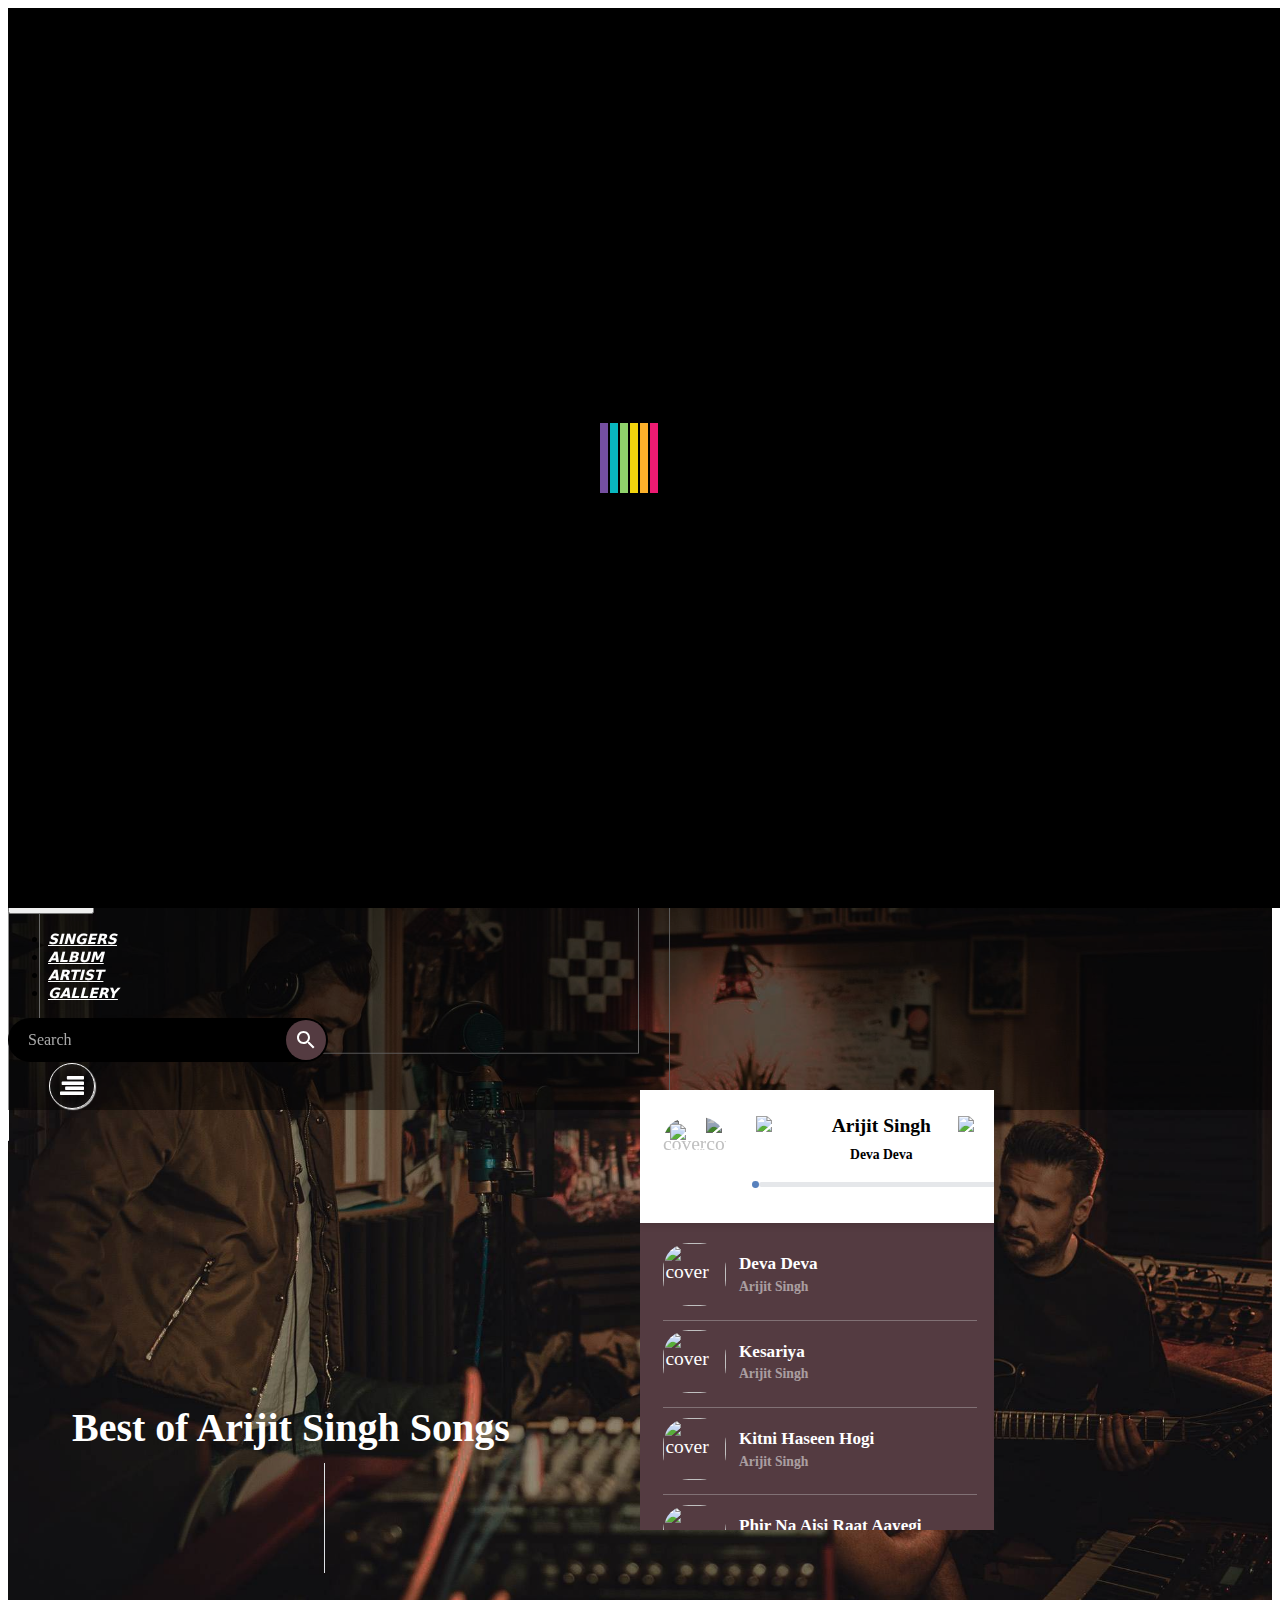
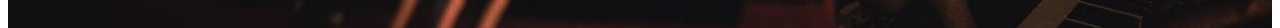
==== commit 335dd2fd: "Add files via upload" ====
--- a/index.html
+++ b/index.html
@@ -27,6 +27,8 @@
 
         <!-- navbar -->
 
+
+
         <div id="main-one">
             <div class="container-fluid">
                 <div class="row">
@@ -39,6 +41,18 @@
 
                                     <h2>Musical Mk</h2>
                                     <p>Singing is the act of creating musical sounds with the voice...! Enjoy a collection of our concert snippets for me videos, Check out our youtube channel</p>
+                          <div class="bars bars2">
+                                <div class="bar"></div>
+                                <div class="bar"></div>
+                                <div class="bar"></div>
+                                <div class="bar"></div>
+                                <div class="bar"></div>
+                                <div class="bar"></div>
+                                <div class="bar"></div>
+                                <div class="bar"></div>
+                                <div class="bar"></div>
+                                <div class="bar"></div>
+                            </div>
                                    <a href="https://www.youtube.com/channel/UCGC3iir2VvHp7QquziBEnbw"> <button type="button" id="socials" class="btn btn-warning"><i class="fa fa-youtube-play" aria-hidden="true"></i></button></a>
                                 </div>
                             </div>
@@ -123,8 +137,29 @@
                                                     <div class="up_img">
                                                         <img src="assets\media\banner2.webp" />
                                                         <h1 id="singer_title">Best of Arijit Singh Songs</h1>
-                                                    </div>
-                                                </div>
+
+
+                                                      
+
+
+
+
+<div class="muzieknootjes">
+  <div class="noot-1" style="color:#fff">
+  &#9835; &#9833;
+</div>
+<div class="noot-2" style="color:#ffc107;">
+  &#9833;
+</div>
+<div class="noot-3" style="color:#fff">
+  &#9839; &#9834;
+</div>
+<div class="noot-4" style="color:#ffc107;">
+  &#9834;
+</div>
+</div>
+   </div>
+</div>
 
                                                 <div class="col-sm-12 col-lg-12 col-sm-6">
                                                     <div class="player">
@@ -300,14 +335,6 @@
 
 
 
-        <div class="background">
-
-
-
-
-        </div>
-
-
 
 
 
--- a/assets/css/style.css
+++ b/assets/css/style.css
@@ -59,7 +59,7 @@
 
 
 .right_bar{
-    background-image: url('../media/24.jpg');
+    background-image: url('../media/home_backed.jpg');
     background-size: cover;
     height: 790px;
 }
@@ -127,7 +127,7 @@
     /* color: #fff !important; */
     top: 40px;
     position: sticky;
-    z-index: 99999;
+    z-index: 9999;
 }
 #main-one a.nav-link {
     color: #fff !important;
@@ -862,7 +862,7 @@
     top: 0;
     position: fixed;
     margin-top: 10rem;
-    z-index: 99999;
+    z-index: 9999;
    left: 0;
 }
 #banner_socials {
@@ -997,66 +997,6 @@
 }
 
 
-/*gallery*/
-
-.img_card_gallery form {
-    text-align: center;
-    position: absolute;
-    margin-top: 16rem;
-    top: 0;
-    left: 45%;
-    z-index: 99;
-}
-
-.img_card_gallery input[type="radio"] {
-  display: none;
-}
-
-.img_card_gallery input[type="radio"]:checked ~ label {
-  transform: skew(20deg) rotate(20deg);
-}
-
-.img_card_gallery input[type="radio"]:checked + label {
-  margin: 0 50px;
-  transform: none;
-}
-
-.img_card_gallery label {
-  position: realtive;
-  margin: 0 -35px;
-  display: inline-block;
-  width: 150px;
-  height: 200px;
-  line-height: 200px;
-  color: #ddd;
-  font-size: 2em;
-  border-radius: 5px;
-  box-shadow: 0 10px 6px -6px #777;
-  transform: skew(-20deg) rotate(-20deg);
-  transition: .3s;
-}
-
-.img_card_gallery label:nth-of-type(1) {
-  background: #1abc9c;
-}
-
-.img_card_gallery label:nth-of-type(2) {
-  background: #3498db;
-}
-
-.img_card_gallery label:nth-of-type(3) {
-  background: #e67e22;
-}
-
-.img_card_gallery label:nth-of-type(4) {
-  background: #9b59b6;
-}
-
-.img_card_gallery label:nth-of-type(5) {
-  background: #f1c40f;
-}
-
-
 .overlay{
     width: inherit;
     position: absolute;
@@ -1066,57 +1006,43 @@
 }
 
 
-.img_card_gallery img {
-    width: 100%;
-    height: 100%;
-    margin: 0px;
-    padding: 0px;
-    border: 2px solid #fff;
-    cursor: pointer;
-}
-
-
-.music_notes img {
-    width: 80px;
-    position: absolute;
-    filter: invert(1);
-    margin: 73px;
-    z-index: 999;
-    /* height: 100vh; */
-}
-
-.img_card_gallery #top-to{
-    margin-top: 32rem;
-}
+
 
 /*media query*/
 
 
+@media (max-width: 769px){
+
+
+
+}
+
+
 @media (max-width: 992px){
+
+    .lb-data .lb-close {
+    top: 20px !important;
+}
+
+.right_bar.gallery-back {
+    height: 900px !important;
+}
+.img_card_gallery #top-to {
+    margin-top: 28rem;
+    top: auto;
+    left: auto;
+}
+
+
+
 section.about_us {
     margin-top: -24rem;
     top: auto;
 }
 
 
-.img_card_gallery form{
-     margin-top: -32rem;
-    top: auto;
-    left: auto;
-}
-
-.img_card_gallery #top-to{
-    margin-top: -16rem;
-    top: auto;
-    left: auto;
-}
-
-/*.right_bar{
-    height: 100vh !important;
-}*/
-
-.overlay{
-    height: 100vh;
+.overlay {
+    height: 52vh;
 }
 
 }
@@ -1461,7 +1387,17 @@
 }
 
 
+@media screen and (min-device-width: 992px) and (max-device-width: 1300px){
+
+
+    .gallery img {
+    width: 192px !important;
+}
+}
+
 @media screen and (max-width: 1200px) {
+
+
 .contact-wrapper {
     display: flex;
     position: relative;
@@ -1669,6 +1605,23 @@
     
 }
 
+.gallery img {
+    width: 200px;
+   
+}
+
+.gallery {
+    top: 0 !important;
+    max-width: 90% !important;
+    margin-top: 60em !important;
+    left: 13% !important;
+}
+
+.lb-outerContainer {
+    transform: translateY(100%) !important;
+    top: 50% !important;
+}
+
 }
 
 
@@ -1697,6 +1650,40 @@
 
 @media screen and (min-device-width: 320px) and (max-device-width: 567px){
 
+
+.inner_img {
+    padding-left: 35px;
+}
+
+.gallery {
+    margin-top: 68em !important;
+}
+
+.gallery img {
+    width: 200px;
+   
+}
+
+.gallery {
+    display: inline-block;
+    grid-template-columns: min-content;
+    position: absolute;
+    grid-gap: 30px;
+    top: 0;
+    max-width: 90%;
+    margin-top: 60em;
+    bottom: 0;
+    left: 13%;
+}
+
+.img_card_gallery form {
+    margin-top: 11rem;
+    top: auto;
+    left: auto;
+}
+
+
+
 #logo p {
     text-align: center;
     font-size: 40px !important;
@@ -1712,7 +1699,221 @@
 }
 
 #logo {
-    padding-bottom: 100px;
-}
-
-}+    padding-bottom: 220px;
+    height: 900px;
+}
+
+.player {
+    left: 0%;
+    margin-top: -11.9rem;
+    height: 850px;
+}
+
+.contact-wrapper {
+    top: -110%;
+}
+
+.img_card_gallery #top-to {
+    margin-top: 28rem;
+    top: auto;
+    left: auto;
+}
+
+}
+
+
+
+
+/*gallery part*/
+
+.gallery {
+    display: flow-root;
+    grid-template-columns: repeat(auto-fit, minmax(250px, 1fr));
+    position: absolute;
+    grid-gap: 30px;
+    top: 0;
+    max-width: 60%;
+    margin-top: 9rem;
+}
+
+.gallery img {
+    width: 260px;
+    border: 1px solid #fff;
+    padding: 10px;
+    border-radius: 10px;
+}
+
+.lb-data .lb-close {
+    top: 0;
+    position: absolute;
+    right: 0;
+    margin-right: 30px;
+}
+
+
+/*music notes*/
+
+
+
+
+.muzieknootjes {
+    display: block;
+    margin: auto;
+    position: absolute;
+    color: #fff;
+    width: 50%;
+    right: 0;
+    min-width: 300px;
+    z-index: 99999;
+    /* height: 160px; */
+    border: 0px solid #fff;
+}
+
+.noot-1,
+.noot-2,
+.noot-3,
+.noot-4 {
+  position: absolute;
+  animation: notes 2s infinite linear;
+  font-size: 35px;
+  opacity: 0;
+}
+
+.noot-1 {
+  top: 60px;
+  left: 0;
+  animation-delay: 0.5s;
+}
+
+.noot-2 {
+  top: 30px;
+  left: 30%;
+  animation-delay: 1s;
+}
+
+.noot-3 {
+  top: 90px;
+  left: 60%;
+  animation-delay: 1.5s;
+}
+
+.noot-4 {
+  top: 40px;
+  left: 90%;
+  animation-delay: 2s;
+}
+
+@keyframes notes {
+  0% {
+    transform: scale(1) translate(0, 0);
+    opacity: 0;
+  }
+  50% {
+    opacity: 1;
+    transform: scale(1.5) translate(50%, -50%);
+  }
+  80% {
+    opacity: 0;
+    transform: scale(1.5) translate(100%, -100%);
+  }
+  100% {
+    transform: scale(1.5) translate(100%, -100%);
+    opacity: 0;
+  }
+}
+
+
+/*equalizer*/
+
+.bars2 {
+    position: absolute;
+    left: 0;
+    right: 0;
+    top: 143px;
+    margin: 0px auto;
+}
+
+.bars {
+    position: relative;
+    /* top: 70px; */
+    width: 40px;
+    /* left: 2px; */
+    left: -68px;
+    top: 421px;
+}
+
+.bar:nth-child(1) {
+    left: 1px;
+    animation-duration: 474ms;
+}
+
+.bar:nth-child(2) {
+    left: 5px;
+    animation-duration: 433ms;
+}
+
+.bar:nth-child(3) {
+    left: 9px;
+    animation-duration: 407ms;
+}
+.bar:nth-child(4) {
+    left: 13px;
+    animation-duration: 458ms;
+}
+.bar:nth-child(5) {
+    left: 17px;
+    animation-duration: 400ms;
+}
+
+.bar:nth-child(6) {
+    left: 21px;
+    animation-duration: 427ms;
+}
+
+.bar:nth-child(7) {
+    left: 25px;
+    animation-duration: 441ms;
+}
+
+.bar:nth-child(8) {
+    left: 29px;
+    animation-duration: 419ms;
+}
+.bar:nth-child(9) {
+    left: 33px;
+    animation-duration: 487ms;
+}
+.bar:nth-child(10) {
+    left: 37px;
+    animation-duration: 442ms;
+}
+
+.bar {
+    background: #ffc107;
+    bottom: 1px;
+    height: 3px;
+    position: absolute;
+    width: 3px;
+    animation: sound 0ms -800ms linear infinite alternate;
+}
+
+@keyframes sound {
+    0% {
+       opacity: .35;
+        height: 3px; 
+    }
+    100% {
+        opacity: 1;       
+        height: 20px;        
+    }
+}
+.bar:nth-child(1)  { left: 1px; animation-duration: 474ms; }
+.bar:nth-child(2)  { left: 5px; animation-duration: 433ms; }
+.bar:nth-child(3)  { left: 9px; animation-duration: 407ms; }
+.bar:nth-child(4)  { left: 13px; animation-duration: 458ms; }
+.bar:nth-child(5)  { left: 17px; animation-duration: 400ms; }
+.bar:nth-child(6)  { left: 21px; animation-duration: 427ms; }
+.bar:nth-child(7)  { left: 25px; animation-duration: 441ms; }
+.bar:nth-child(8)  { left: 29px; animation-duration: 419ms; }
+.bar:nth-child(9)  { left: 33px; animation-duration: 487ms; }
+.bar:nth-child(10) { left: 37px; animation-duration: 442ms; }